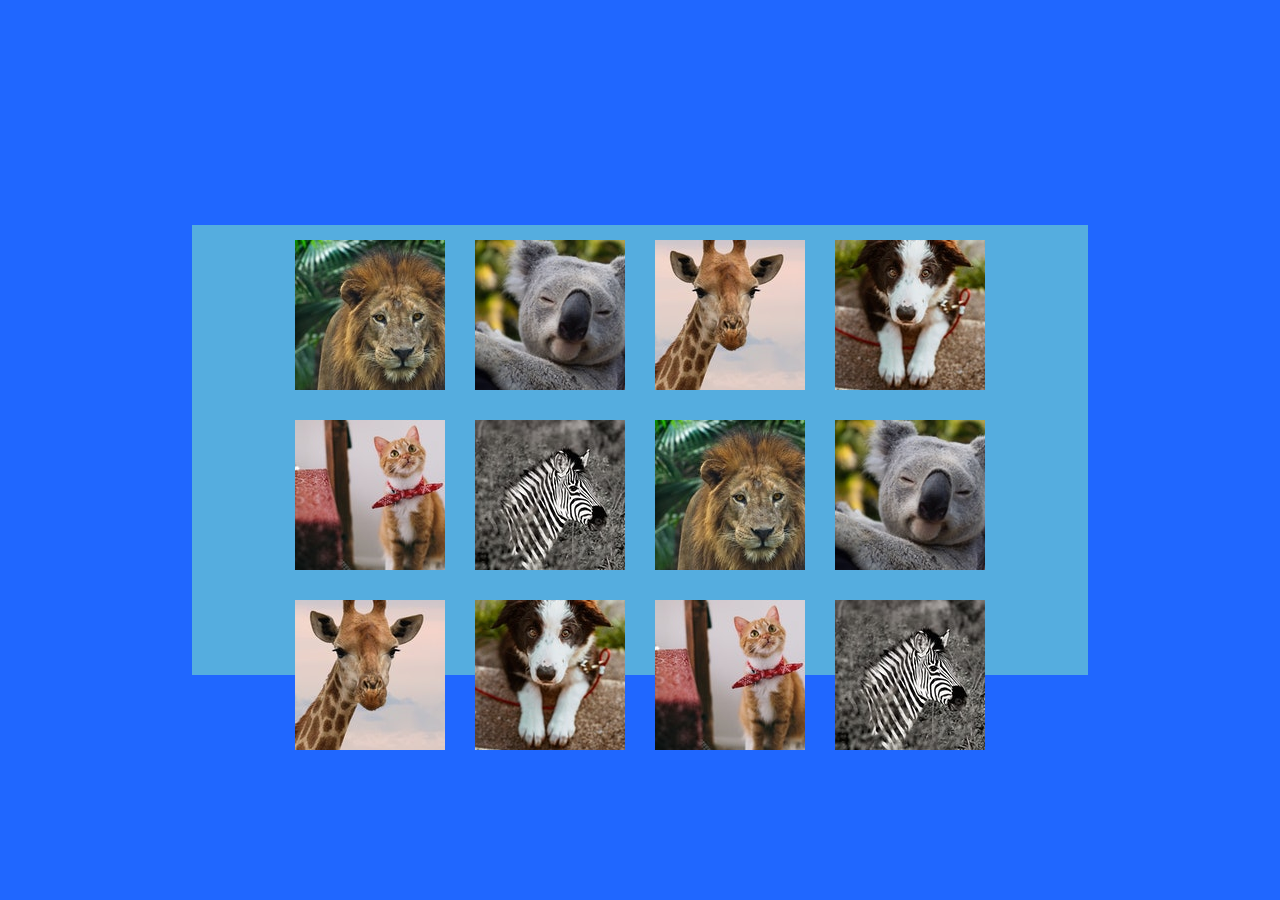
==== index.html @ 1d49d0ab "commit inicial" ====
<!DOCTYPE html>
<html lang="pt-BR">

<head>
    <meta charset="UTF-8">
    <meta http-equiv="X-UA-Compatible" content="IE=edge">
    <meta name="viewport" content="width=device-width, initial-scale=1.0">
    <link rel="stylesheet" href="css/style.css">
    <title>Jogo da Memória</title>
</head>

<body>
  
    <div class="container">
 
        <div class="leao"></div>
        <div class="coala"></div>
        <div class="girafa"></div>
        <div class="cachorro"></div>
        <div class="gato"></div>
        <div class="zebra"></div>
        <div class="leao"></div>
        <div class="coala"></div>
        <div class="girafa"></div>
        <div class="cachorro"></div>
        <div class="gato"></div>
        <div class="zebra"></div>
    </div>
</body>

</html>
---- css/style.css ----
* {
  margin: 0;
  padding: 0;
  box-sizing: border-box;
}

body {
  background-color: rgba(0, 81, 255, 0.876);
  width: 100vw;
  height: 100vh;
  display: flex;
  align-items: center;
  justify-content: center;
}
body p {
  margin: 0;
}
body .container {
  background-color: #55addf;
  width: 70vw;
  height: 50vh;
  display: flex;
  flex-direction: row;
  flex-wrap: wrap;
  align-items: center;
  justify-content: center;
}
body .container div {
  background-color: yellow;
  height: 150px;
  width: 150px;
  margin: 15px;
}
body .container .leao {
  background-image: url(../img/lion.jpg);
}
body .container .coala {
  background-image: url(../img/coala.jpg);
  background-position: center;
}
body .container .girafa {
  background-image: url(../img/girafa.jpg);
  background-position: center;
}
body .container .cachorro {
  background-image: url(../img/cachorro.jpg);
  background-position: center;
}
body .container .gato {
  background-image: url(../img/gato.jpg);
}
body .container .zebra {
  background-image: url(../img/zebra.jpg);
  background-position: center;
}
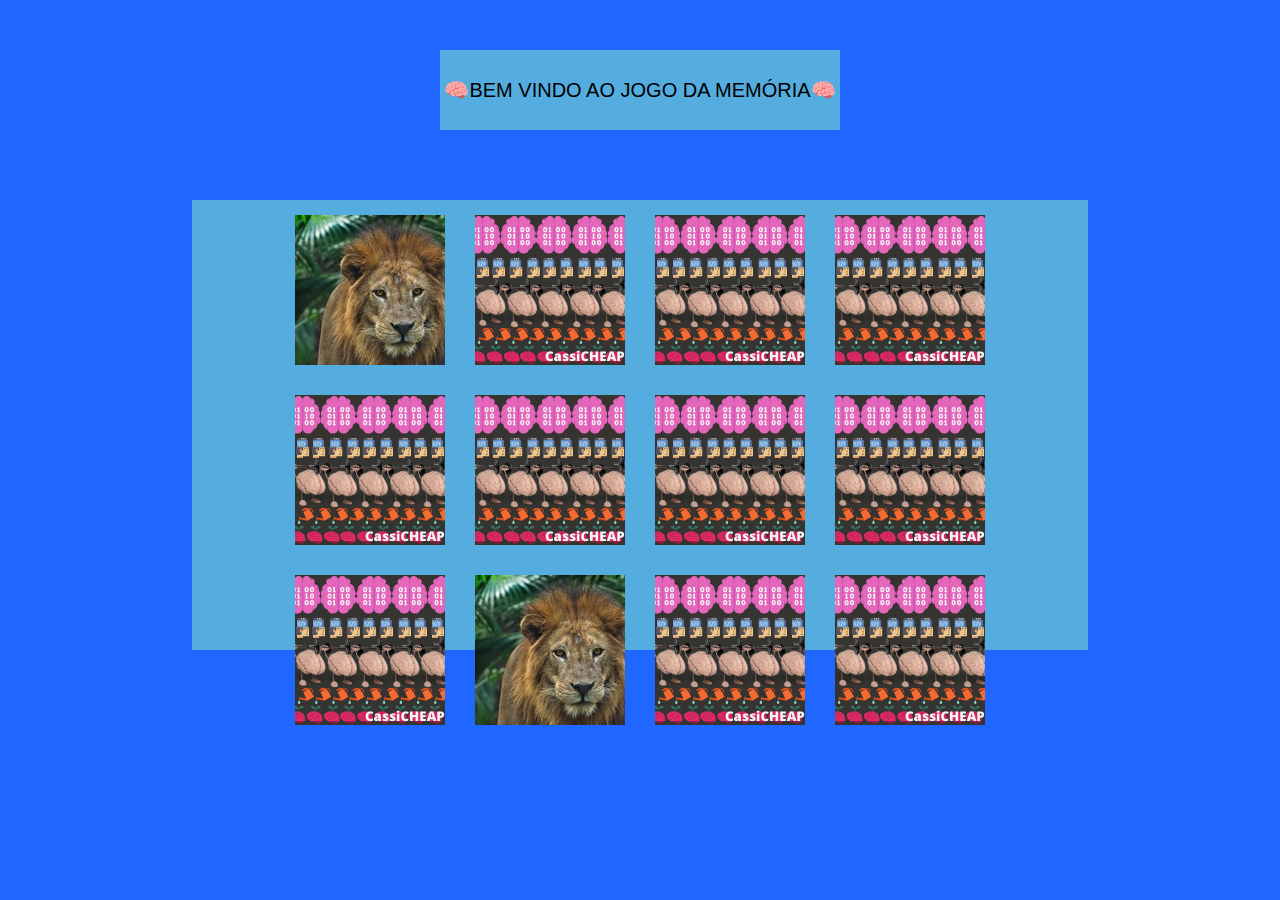
==== commit 16339d96: "intervencoes" ====
--- a/index.html
+++ b/index.html
@@ -10,6 +10,9 @@
 </head>
 
 <body>
+    <div class="titulo">
+        &#129504;Bem Vindo ao Jogo da Memória&#129504; 
+    </div>
   
     <div class="container">
  
@@ -19,12 +22,12 @@
         <div class="cachorro"></div>
         <div class="gato"></div>
         <div class="zebra"></div>
-        <div class="leao"></div>
-        <div class="coala"></div>
         <div class="girafa"></div>
         <div class="cachorro"></div>
         <div class="gato"></div>
+        <div class="leao"></div>
         <div class="zebra"></div>
+        <div class="coala"></div>
     </div>
 </body>
 
--- a/css/style.css
+++ b/css/style.css
@@ -2,6 +2,7 @@
   margin: 0;
   padding: 0;
   box-sizing: border-box;
+  font-family: sans-serif;
 }
 
 body {
@@ -9,47 +10,63 @@
   width: 100vw;
   height: 100vh;
   display: flex;
+  justify-content: center;
+}
+body .titulo {
+  display: flex;
+  background-color: #55addf;
+  height: 80px;
+  width: 400px;
   align-items: center;
   justify-content: center;
-}
-body p {
-  margin: 0;
+  margin: 50px;
+  color: black;
+  font: bold;
+  font-size: 20px;
+  text-transform: uppercase;
 }
 body .container {
+  position: absolute;
   background-color: #55addf;
   width: 70vw;
   height: 50vh;
+  flex-direction: row;
   display: flex;
-  flex-direction: row;
   flex-wrap: wrap;
   align-items: center;
   justify-content: center;
+  margin-top: 200px;
 }
-body .container div {
-  background-color: yellow;
+body .leao,
+body .cachorro,
+body .coala,
+body .gato,
+body .girafa,
+body .zebra {
+  background-image: url(../img/CassiCheap.png);
   height: 150px;
   width: 150px;
   margin: 15px;
 }
-body .container .leao {
+body .leao {
   background-image: url(../img/lion.jpg);
 }
-body .container .coala {
+body .coala:hover {
   background-image: url(../img/coala.jpg);
   background-position: center;
 }
-body .container .girafa {
+body .girafa:hover {
   background-image: url(../img/girafa.jpg);
   background-position: center;
 }
-body .container .cachorro {
+body .cachorro:hover {
   background-image: url(../img/cachorro.jpg);
   background-position: center;
 }
-body .container .gato {
+body .gato:hover {
   background-image: url(../img/gato.jpg);
 }
-body .container .zebra {
+body .zebra:hover {
   background-image: url(../img/zebra.jpg);
   background-position: center;
 }